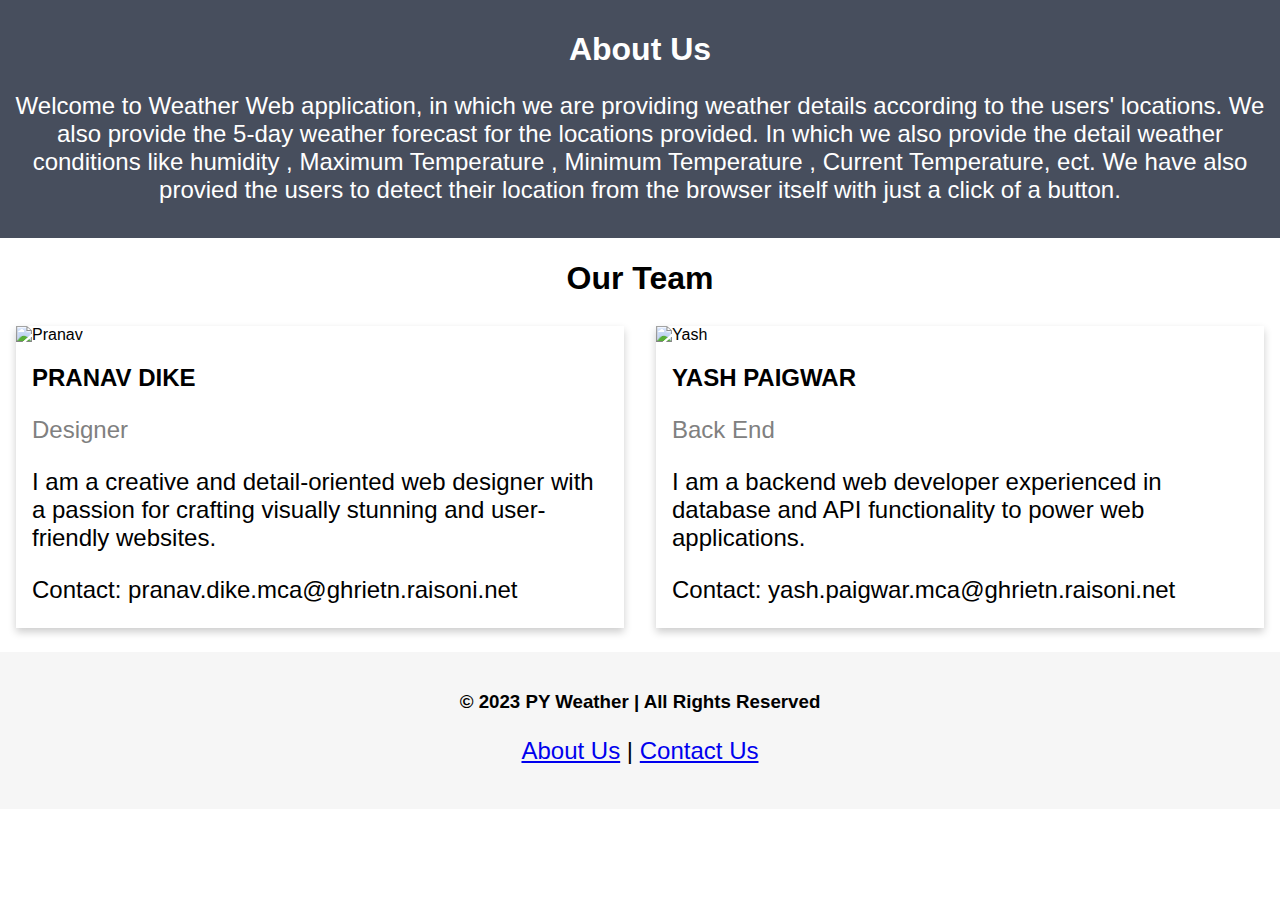
==== about.html @ 30ca0076 "new project c" ====
<!DOCTYPE html>
<html lang="en">

<head>
    <meta charset="UTF-8">
    <meta name="viewport" content="width=device-width, initial-scale=1.0">
    <meta http-equiv="X-UA-Compatible" content="ie=edge">
    <title>About Us</title>
    <link rel="stylesheet" href="aboutstyle.css">
</head>

<body>
    <div class="about-section">
        <h1>About Us</h1>
        <p>Welcome to Weather Web application, in which we are providing weather details according to the users'
        locations.
        We also provide the 5-day weather forecast for the locations provided. In which we also provide the detail
        weather conditions like humidity , Maximum Temperature , Minimum Temperature , Current Temperature, ect. We
        have also provied the users to detect their location from the browser itself with just a click of a button.</p>
    </div>

    <h1 style="text-align:center">Our Team</h1>
    <div class="row">
        <div class="column">
            <div class="card">
                <img src="/images/DA3981.jpg" alt="Pranav" id="pfp">
                <div class="container">
                    <h2>PRANAV DIKE</h2>
                    <p class="title">Designer</p>
                    <p>I am a creative and detail-oriented web designer with a passion for crafting visually stunning and user-friendly
                    websites.</p>
                    <p>Contact: pranav.dike.mca@ghrietn.raisoni.net</p>
                </div>
            </div>
        </div>

        <div class="column">
            <div class="card">
                <img src="/images/Yp.jpg" alt="Yash" id="pfp">
                <div class="container">
                    <h2>YASH PAIGWAR</h2>
                    <p class="title">Back End</p>
                    <p>I am a backend web developer experienced in database and API functionality to power
                    web applications.</p>
                    <p>Contact: yash.paigwar.mca@ghrietn.raisoni.net</p>
                </div>
            </div>
        </div>
    </div>
    <footer>
        <h3>© 2023 PY Weather | All Rights Reserved </h3>
        <p><a href="about.html">About Us</a> | <a href="mailto:pyweather6@gmail.com">Contact Us</a></p>
    </footer>
</body>

</html>
---- aboutstyle.css ----
body {
    font-family: Arial, Helvetica, sans-serif;
    margin: 0;
}

html {
    box-sizing: border-box;
}

*,
*:before,
*:after {
    box-sizing: inherit;
}

.column {
    float: left;
    width: 50%;
    margin-bottom: 16px;
    padding: 0 8px;
}

.card {
    box-shadow: 0 4px 8px 0 rgba(0, 0, 0, 0.2);
    margin: 8px;
    height: 50 vmin;
}

.about-section {
    padding: 10px;
    text-align: center;
    background-color: #474e5d;
    color: white;
}

.container {
    padding: 0 16px;
}

.container::after,
.row::after {
    content: "";
    clear: both;
    display: table;
}

.title {
    color: grey;
}
p{
    font-weight: 400;
    font-size:x-large;
    text-justify: auto;
}

#pfp{
    width: 100%;
}
footer {
    display: inline-block;
    background-color: rgba(225, 225, 225, 0.30);
    text-align: center;
    padding: 20px 30px;
    width: 100%;
}
@media screen and (max-width: 650px) {
    .column {
        width: 100%;
        display: block;
    }
}
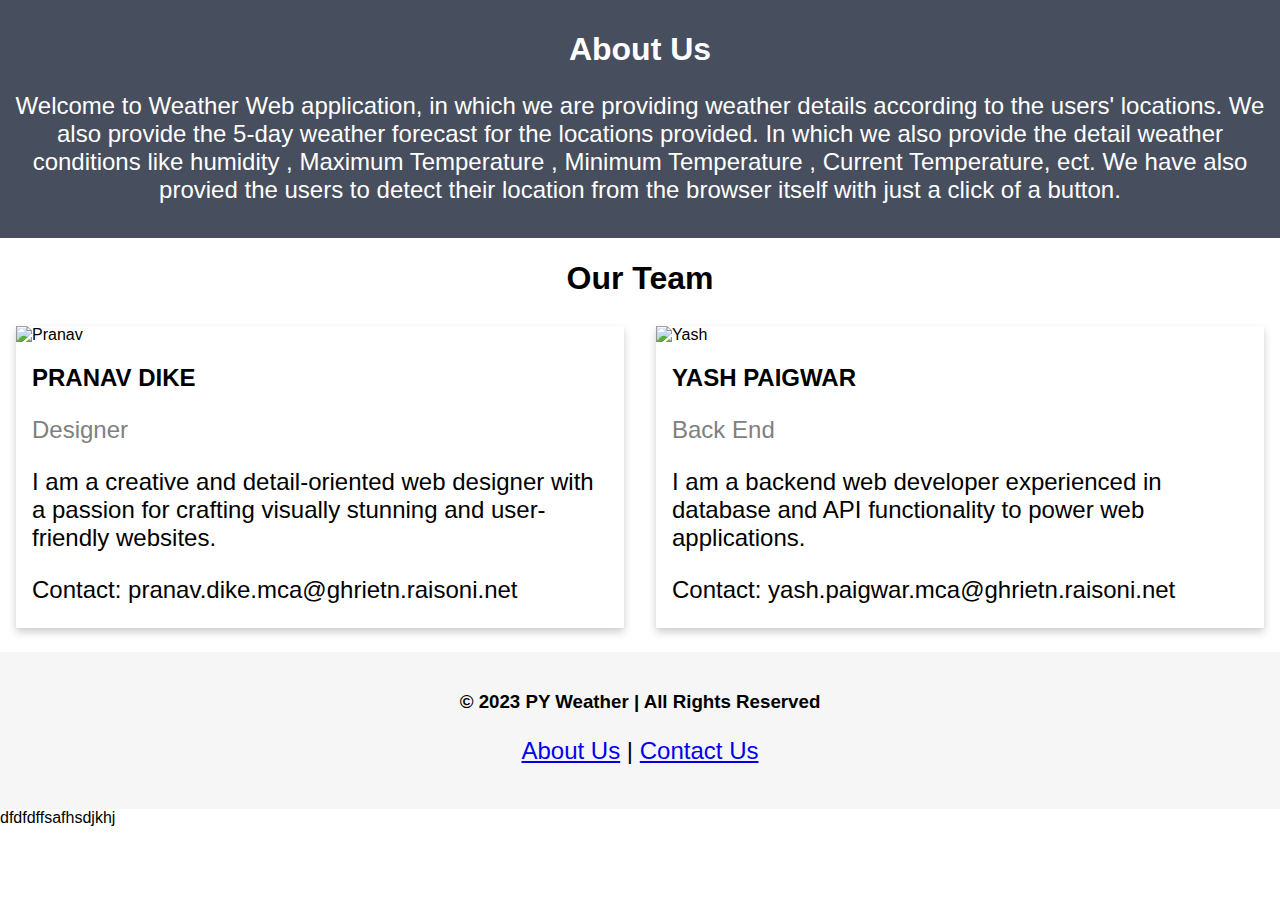
==== commit 4f3897c4: "Update about.html" ====
--- a/about.html
+++ b/about.html
@@ -53,4 +53,4 @@
     </footer>
 </body>
 
-</html>+</html>dfdfdffsafhsdjkhj
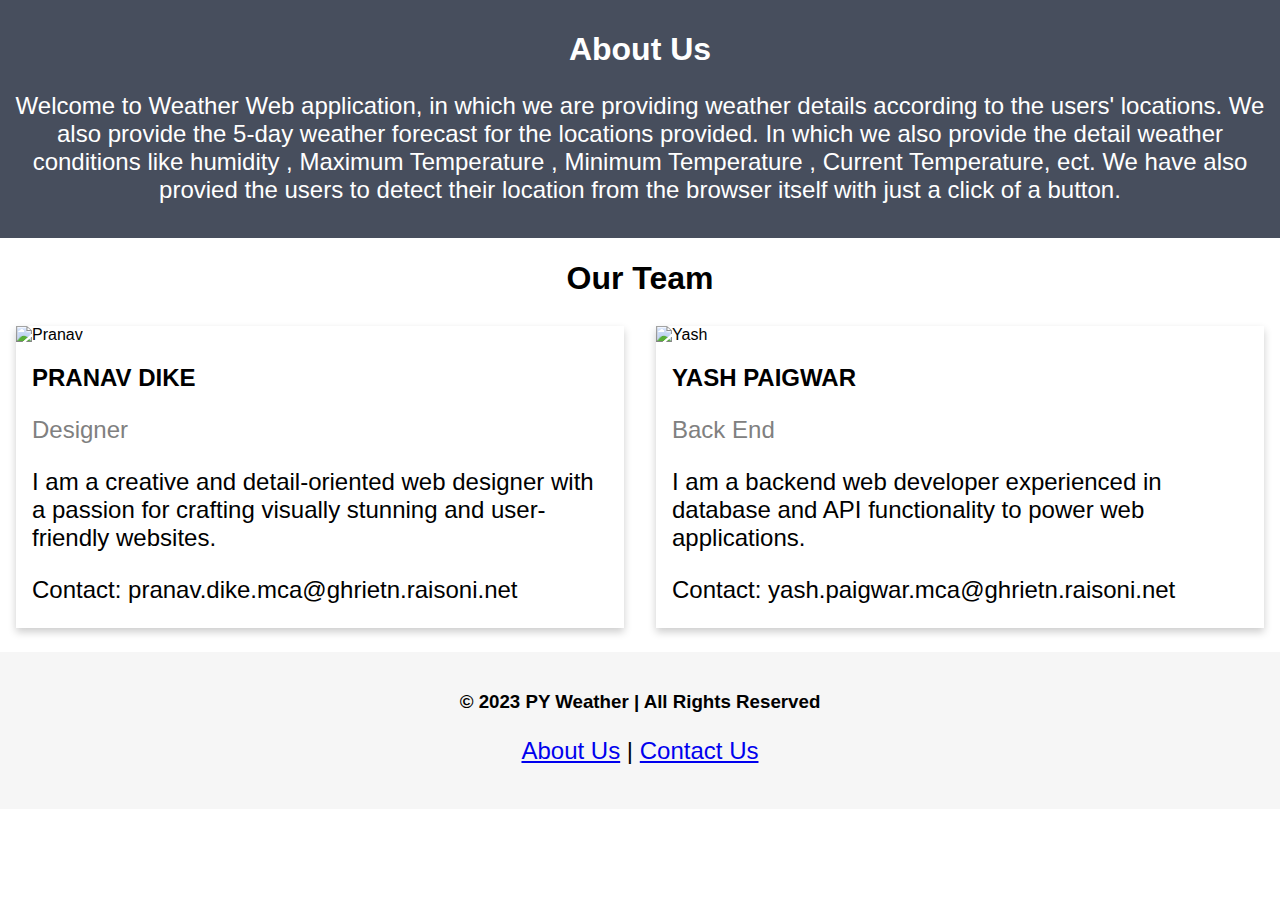
==== commit 483fa4c4: "Update about.html" ====
--- a/about.html
+++ b/about.html
@@ -53,4 +53,4 @@
     </footer>
 </body>
 
-</html>dfdfdffsafhsdjkhj
+</html>
